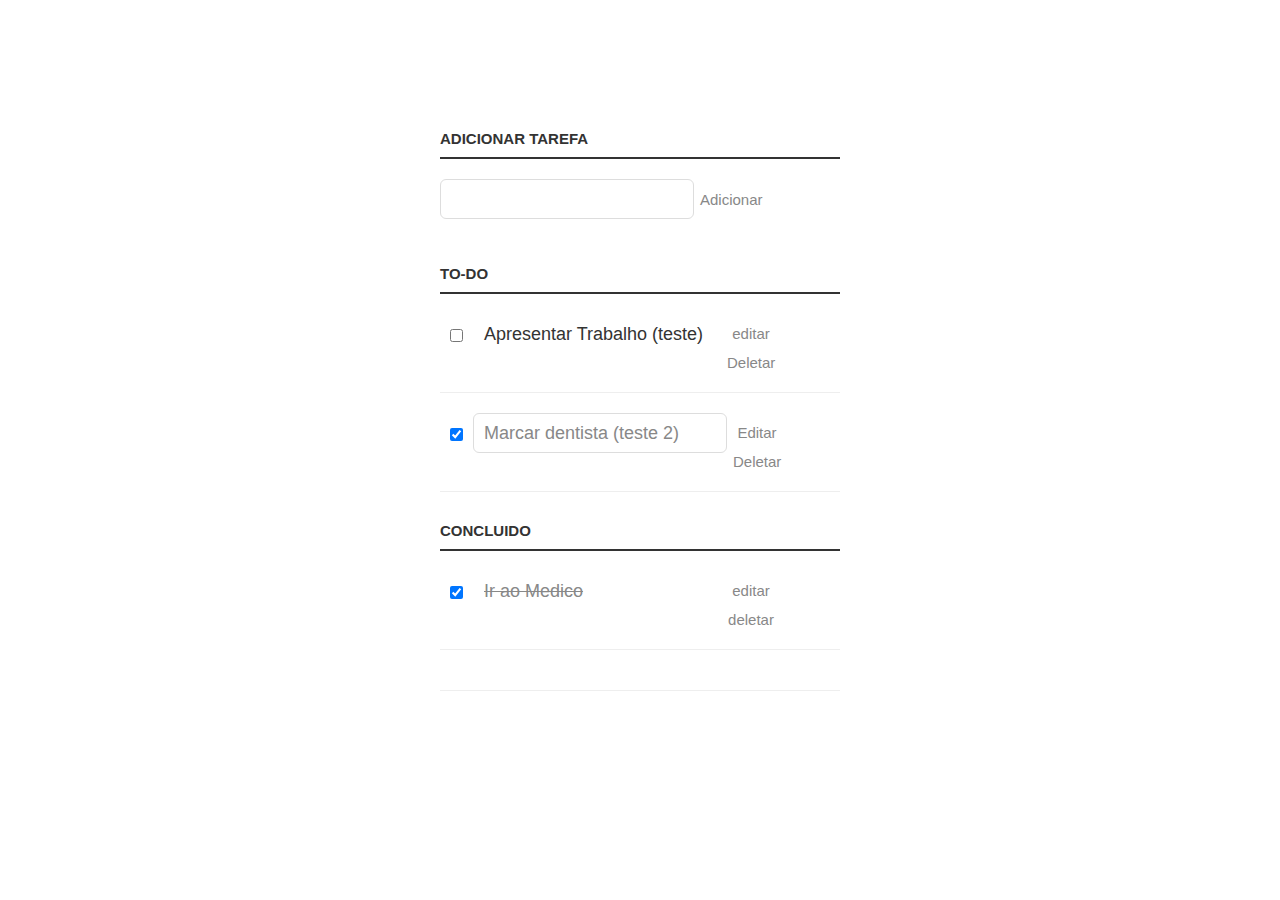
==== to do list/index.html @ 88fafe16 "Add files via upload" ====
<!DOCTYPE html>
<html lang="en">
<head>
  <meta charset="UTF-8">
  <meta name="viewport" content="width=device-width, initial-scale=1.0">
  <link rel="stylesheet" href="style.css">
  <title>To do List</title>
</head>
<body>
  <div class="container">
    <p>
      <label for="new-task">Adicionar Tarefa</label><input id="new task" type="text"><button>Adicionar</button>
    </p>
    <h3>To-Do</h3>
    <ul id="incomplete-tasks">
    <li><input type="checkbox"><Label>Apresentar Trabalho (teste)</Label><input type="text"><button class="edit">editar</button><button class="delete">Deletar</button>
    <li class="editMode"><input type="checkbox" checked><label>Marcar dentista (teste 2)</label><input type="text"value="Marcar dentista (teste 2)"><button class="edit">Editar</button><button class="delete">Deletar</button></li>
   
  
    </ul>

    <h3>Concluido</h3> 
    <ul id="completed-tasks">
    <li><input type="checkbox" checked><label>Ir ao Medico</label><input type="text"><button class="edit">editar</button><button class="delete">deletar</button><li>

      </ul>
      </div>
      <script>script.js</script>
    

</body>
</html>
---- to do list/style.css ----
body {
background: #fff;
 color: #333;
font-family: Lato, sans-serif;}

.container{
display: block;
width: 400px;
margin: 100px auto 0;}

ul{
margin: 0;
padding: 0;}

li * {float: left;}

li,h3{
lear:both;
list-style:none;}

input,button{
outline:none;}

button {
background:none;
border: 0px;
color: #888;
font-size: 15px;
width: 60px;
margin: 10px 0 0;
font-family: Lato, sans-serif;
cursor: pointer;}

button:hover {color: #333;}

h3,
label[for='new-task'] {
color:#333;
font-weight:700;
font-size: 15px;
border-bottom: 2px solid #333;
padding: 30px 0 10px;
margin:0;
text-transform: uppercase;}

input[type="text"] {
margin: 0;
font-size: 18px;
line-height: 18px;
height: 18px;
padding: 10px;
border: 1px solid #ddd;
background: #fff;
border-radius: 6px;
font-family: Lato, sans-serif;
color: #888;}

input[type="text"]:focus{
color: #333;}

label[for='new-task']{
display: block;
margin: 0 0 20px;}

p> button:hover{
color: #0FC57C;}

li{
overflow: hidden;
padding: 20px 0;
border-bottom: 1px solid #eee;}

li >input[type="checkbox"]{
margin: 0 10px;
position: relative;
top: 15px;}

li > label{
font-size: 18px;
line-height: 40px;
width: 237px;
padding: 0 0 0 11px;}

li >.delete:hover {
color: #CF2323;}

#completed-tasks label {
text-decoration: line-through;
color: #888;}

ul li input[type=text] {
display:none;}

ul li.editMode input[type=text]{
display:block;}

ul li.editMode label{
display:none;}
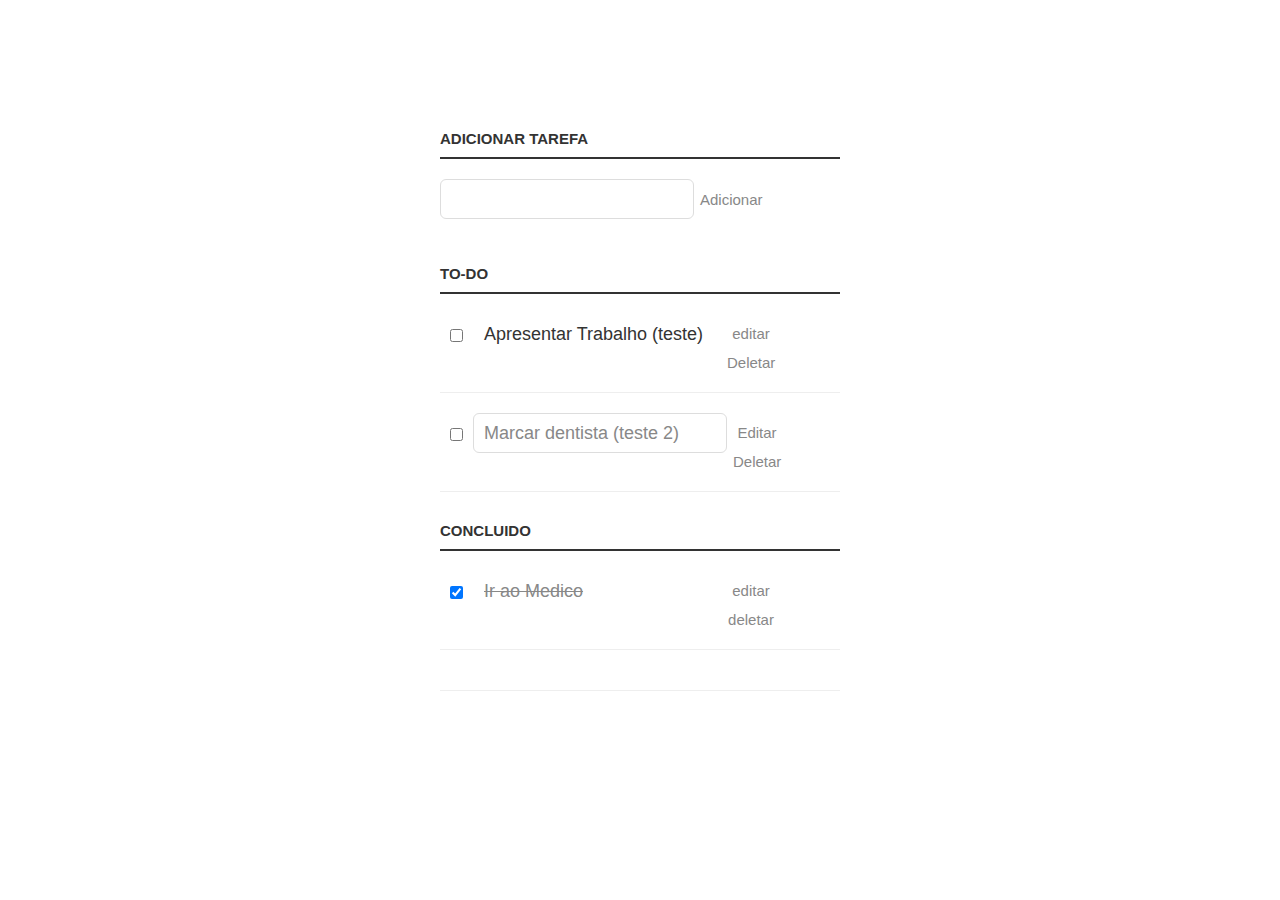
==== commit 024d915f: "Add files via upload" ====
--- a/to do list/index.html
+++ b/to do list/index.html
@@ -9,12 +9,12 @@
 <body>
   <div class="container">
     <p>
-      <label for="new-task">Adicionar Tarefa</label><input id="new task" type="text"><button>Adicionar</button>
+      <label for="new-task">Adicionar Tarefa</label><input id="new-task" type="text"><button>Adicionar</button>
     </p>
     <h3>To-Do</h3>
     <ul id="incomplete-tasks">
     <li><input type="checkbox"><Label>Apresentar Trabalho (teste)</Label><input type="text"><button class="edit">editar</button><button class="delete">Deletar</button>
-    <li class="editMode"><input type="checkbox" checked><label>Marcar dentista (teste 2)</label><input type="text"value="Marcar dentista (teste 2)"><button class="edit">Editar</button><button class="delete">Deletar</button></li>
+    <li class="editMode"><input type="checkbox"><label>Marcar dentista (teste 2)</label><input type="text"value="Marcar dentista (teste 2)"><button class="edit">Editar</button><button class="delete">Deletar</button></li>
    
   
     </ul>
@@ -25,7 +25,7 @@
 
       </ul>
       </div>
-      <script>script.js</script>
+      <script type="text/javascript" src="script.js"></script>
     
 
 </body>
